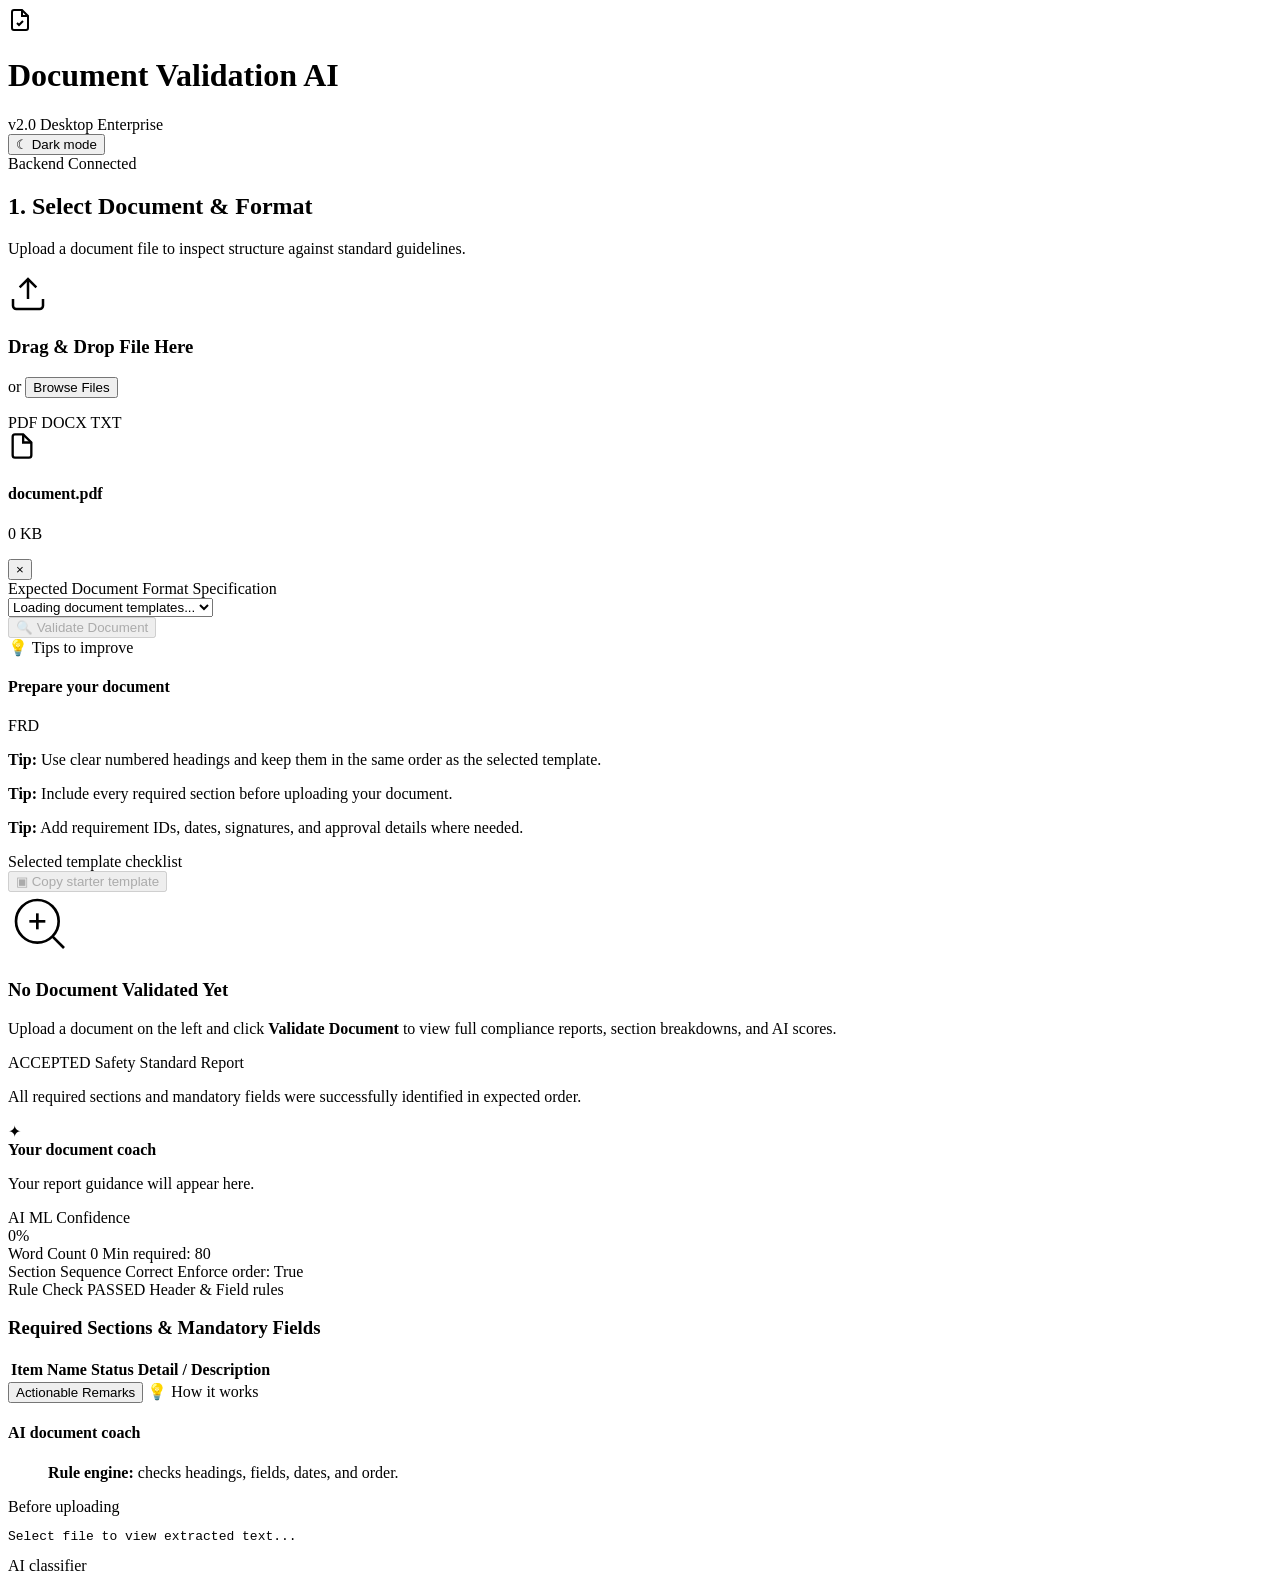
==== frontend/index.html @ 2736fcc6 "Tips box" ====
<!DOCTYPE html>
<html lang="en">
<head>
  <meta charset="UTF-8">
  <meta name="viewport" content="width=device-width, initial-scale=1.0">
  <title>Document Validation AI - Intelligent Compliance Suite</title>
  <meta name="description" content="AI-powered document format and compliance validator for PDF, DOCX, and TXT files.">
  <link rel="preconnect" href="https://fonts.googleapis.com">
  <link rel="preconnect" href="https://fonts.gstatic.com" crossorigin>
  <link href="https://fonts.googleapis.com/css2?family=Inter:wght@300;400;500;600;700&family=JetBrains+Mono:wght@400;500&family=Outfit:wght@500;600;700&display=swap" rel="stylesheet">
  <link rel="stylesheet" href="/static/styles.css">
</head>
<body>
  <div class="app-layout">
    <!-- Header Navigation Bar -->
    <header class="navbar glass">
      <div class="brand">
        <div class="brand-icon">
          <svg width="24" height="24" viewBox="0 0 24 24" fill="none" stroke="currentColor" stroke-width="2">
            <path d="M14 2H6a2 2 0 0 0-2 2v16a2 2 0 0 0 2 2h12a2 2 0 0 0 2-2V8z"></path>
            <polyline points="14 2 14 8 20 8"></polyline>
            <path d="M9 15l2 2 4-4"></path>
          </svg>
        </div>
        <div class="brand-text">
          <h1>Document Validation AI</h1>
          <span class="version-tag">v2.0 Desktop Enterprise</span>
        </div>
      </div>
      <div class="header-actions">
        <button type="button" class="theme-toggle" id="themeToggle" title="Switch to dark mode" aria-label="Switch to dark mode">
          <span class="theme-icon" aria-hidden="true">☾</span>
          <span class="theme-label">Dark mode</span>
        </button>
        <div class="header-status">
          <span class="pulse-dot"></span>
          <span id="apiStatusText">Backend Connected</span>
        </div>
      </div>
    </header>

    <!-- Main Workspace Grid -->
    <main class="workspace-grid">
      <!-- Left Sidebar Panel: Upload & Config Controls -->
      <section class="control-panel glass">
        <div class="panel-header">
          <h2>1. Select Document & Format</h2>
          <p>Upload a document file to inspect structure against standard guidelines.</p>
        </div>

        <!-- Drag and Drop Upload Zone -->
        <div class="upload-dropzone" id="dropzone">
          <input type="file" id="fileInput" accept=".pdf,.docx,.txt" hidden>
          <div class="dropzone-content" id="dropzonePrompt">
            <div class="upload-icon">
              <svg width="40" height="40" viewBox="0 0 24 24" fill="none" stroke="currentColor" stroke-width="1.5">
                <path d="M21 15v4a2 2 0 0 1-2 2H5a2 2 0 0 1-2-2v-4"></path>
                <polyline points="17 8 12 3 7 8"></polyline>
                <line x1="12" y1="3" x2="12" y2="15"></line>
              </svg>
            </div>
            <h3>Drag & Drop File Here</h3>
            <p>or <button type="button" class="btn-link" id="browseBtn">Browse Files</button></p>
            <div class="supported-tags">
              <span>PDF</span> <span>DOCX</span> <span>TXT</span>
            </div>
          </div>

          <!-- File Selected Info State -->
          <div class="file-selected-state hidden" id="fileSelectedState">
            <div class="file-info-icon">
              <svg width="28" height="28" viewBox="0 0 24 24" fill="none" stroke="currentColor" stroke-width="2">
                <path d="M13 2H6a2 2 0 0 0-2 2v16a2 2 0 0 0 2 2h12a2 2 0 0 0 2-2V9z"></path>
                <polyline points="13 2 13 9 20 9"></polyline>
              </svg>
            </div>
            <div class="file-details">
              <h4 id="selectedFileName">document.pdf</h4>
              <p id="selectedFileSize">0 KB</p>
            </div>
            <button type="button" class="btn-icon" id="clearFileBtn" title="Remove file">&times;</button>
          </div>
        </div>

        <!-- Format Type Selection -->
        <div class="form-group">
          <label for="docTypeSelect">Expected Document Format Specification</label>
          <div class="select-wrapper">
            <select id="docTypeSelect" class="custom-select">
              <option value="ssr">Loading document templates...</option>
            </select>
          </div>
        </div>

        <!-- Action Button -->
        <button type="button" id="validateBtn" class="btn-primary" disabled>
          <span class="btn-text">🔍 Validate Document</span>
          <div class="spinner hidden" id="btnSpinner"></div>
        </button>

        <!-- Template Helper -->
        <div class="tips-card" aria-live="polite">
          <div class="tips-card-header">
            <div>
              <span class="tips-eyebrow">💡 Tips to improve</span>
              <h4 id="templateHelperTitle">Prepare your document</h4>
            </div>
            <span class="template-count" id="templateSectionCount">FRD</span>
          </div>
          <p class="tips-summary" id="templateHelperSummary"><strong>Tip:</strong> Use clear numbered headings and keep them in the same order as the selected template.</p>
          <div class="coach-explanations">
            <p><strong>Tip:</strong> Include every required section before uploading your document.</p>
            <p><strong>Tip:</strong> Add requirement IDs, dates, signatures, and approval details where needed.</p>
          </div>
          <div class="template-requirements hidden" id="templateRequirements">
            <span class="helper-label">Selected template checklist</span>
            <div class="requirement-preview" id="templateRequirementsPreview"></div>
          </div>
          <button type="button" class="template-copy-btn" id="copyTemplateBtn" disabled>
            <span aria-hidden="true">▣</span> Copy starter template
          </button>
          <span class="copy-feedback" id="copyFeedback" role="status"></span>
        </div>
      </section>

      <!-- Right Main Panel: Inspection Dashboard -->
      <section class="dashboard-panel">
        <!-- Initial Empty State -->
        <div class="empty-state glass" id="emptyState">
          <div class="empty-icon">
            <svg width="64" height="64" viewBox="0 0 24 24" fill="none" stroke="currentColor" stroke-width="1">
              <circle cx="11" cy="11" r="8"></circle>
              <line x1="21" y1="21" x2="16.65" y2="16.65"></line>
              <line x1="11" y1="8" x2="11" y2="14"></line>
              <line x1="8" y1="11" x2="14" y2="11"></line>
            </svg>
          </div>
          <h3>No Document Validated Yet</h3>
          <p>Upload a document on the left and click <strong>Validate Document</strong> to view full compliance reports, section breakdowns, and AI scores.</p>
        </div>

        <!-- Active Results Dashboard (Hidden initially) -->
        <div class="results-dashboard hidden" id="resultsDashboard">
          <!-- Top Verdict Banner -->
          <div class="verdict-card glass" id="verdictCard">
            <div class="verdict-header">
              <span class="verdict-badge" id="verdictBadge">ACCEPTED</span>
              <span class="doc-meta-tag" id="reportDocMeta">Safety Standard Report</span>
            </div>
            <p class="verdict-summary" id="verdictSummary">All required sections and mandatory fields were successfully identified in expected order.</p>
            <div class="result-coach" id="resultCoach" aria-live="polite">
              <span class="result-coach-icon" id="resultCoachIcon" aria-hidden="true">✦</span>
              <div>
                <strong id="resultCoachTitle">Your document coach</strong>
                <p id="resultCoachText">Your report guidance will appear here.</p>
              </div>
            </div>
          </div>

          <!-- Key Metrics Cards Row -->
          <div class="metrics-grid">
            <div class="metric-card glass">
              <span class="metric-label">AI ML Confidence</span>
              <div class="gauge-container">
                <div class="gauge-bar-bg">
                  <div class="gauge-bar-fill" id="mlScoreFill"></div>
                </div>
                <span class="metric-value" id="mlScoreVal">0%</span>
              </div>
            </div>

            <div class="metric-card glass">
              <span class="metric-label">Word Count</span>
              <span class="metric-value" id="wordCountVal">0</span>
              <span class="metric-sub" id="wordCountSub">Min required: 80</span>
            </div>

            <div class="metric-card glass">
              <span class="metric-label">Section Sequence</span>
              <span class="metric-value badge-small" id="orderVal">Correct</span>
              <span class="metric-sub">Enforce order: True</span>
            </div>

            <div class="metric-card glass">
              <span class="metric-label">Rule Check</span>
              <span class="metric-value badge-small" id="ruleVal">PASSED</span>
              <span class="metric-sub">Header & Field rules</span>
            </div>
          </div>

          <!-- Content Details Split View -->
          <div class="details-split-grid">
            <!-- Left: Section Breakdown Table -->
            <div class="details-card glass">
              <div class="card-title-bar">
                <h3>Required Sections & Mandatory Fields</h3>
              </div>
              <div class="table-responsive">
                <table class="checklist-table">
                  <thead>
                    <tr>
                      <th>Item Name</th>
                      <th>Status</th>
                      <th>Detail / Description</th>
                    </tr>
                  </thead>
                  <tbody id="checklistTableBody">
                    <!-- Rows dynamically rendered -->
                  </tbody>
                </table>
              </div>
            </div>

            <!-- Right: Remarks & Document Preview Tabs -->
            <div class="details-card glass">
              <div class="card-tabs-header">
                <button class="tab-btn active" data-tab="remarksTab">Actionable Remarks</button>
                  <span class="tips-eyebrow">💡 How it works</span>
                  <h4 id="templateHelperTitle">AI document coach</h4>

              <div class="tab-content active" id="remarksTab">
                <ul class="remarks-list" id="remarksList">
              <p class="tips-summary" id="templateHelperSummary"><strong>Rule engine:</strong> checks headings, fields, dates, and order.</p>
                </ul>
              </div>
                  <span class="helper-label">Before uploading</span>
              <div class="tab-content" id="previewTab">
                <pre class="text-preview-code" id="extractedTextCode">Select file to view extracted text...</pre>
              </div>
            </div>
          </div>
        </div>
                  <span class="helper-label">AI classifier</span>
    </main>
  </div>

  <script src="/static/app.js"></script>
</body>
</html>
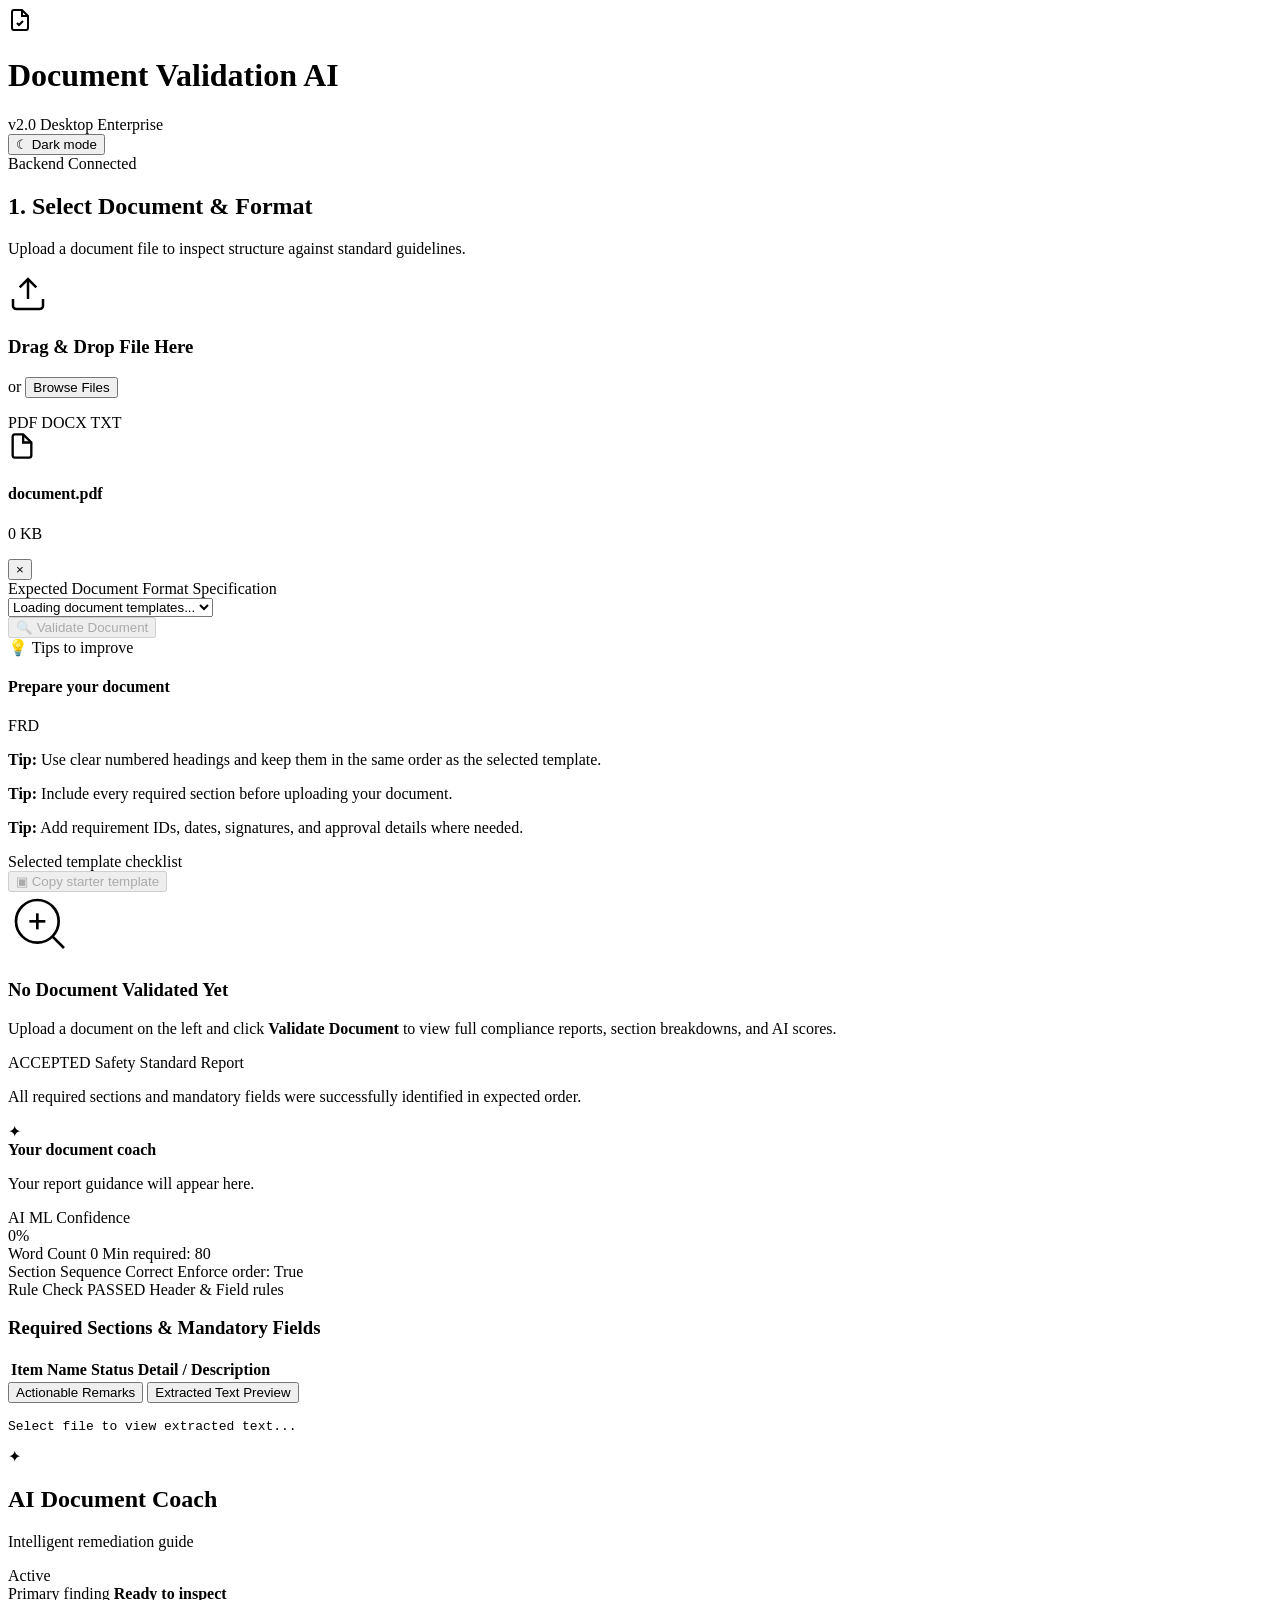
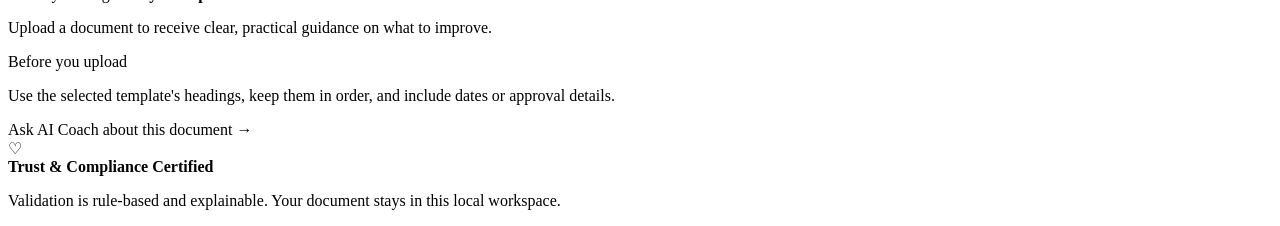
==== commit 7ce6f905: "Improve validation dashboard UI" ====
--- a/frontend/index.html
+++ b/frontend/index.html
@@ -215,22 +215,52 @@
             <div class="details-card glass">
               <div class="card-tabs-header">
                 <button class="tab-btn active" data-tab="remarksTab">Actionable Remarks</button>
-                  <span class="tips-eyebrow">💡 How it works</span>
-                  <h4 id="templateHelperTitle">AI document coach</h4>
-
+                <button class="tab-btn" data-tab="previewTab">Extracted Text Preview</button>
+              </div>
               <div class="tab-content active" id="remarksTab">
-                <ul class="remarks-list" id="remarksList">
-              <p class="tips-summary" id="templateHelperSummary"><strong>Rule engine:</strong> checks headings, fields, dates, and order.</p>
-                </ul>
-              </div>
-                  <span class="helper-label">Before uploading</span>
+                <ul class="remarks-list" id="remarksList"></ul>
+              </div>
               <div class="tab-content" id="previewTab">
                 <pre class="text-preview-code" id="extractedTextCode">Select file to view extracted text...</pre>
               </div>
             </div>
           </div>
         </div>
-                  <span class="helper-label">AI classifier</span>
+      </section>
+
+      <!-- AI guidance rail -->
+      <aside class="ai-rail">
+        <section class="ai-coach-card glass">
+          <div class="rail-heading">
+            <div class="rail-icon" aria-hidden="true">✦</div>
+            <div>
+              <h2>AI Document Coach</h2>
+              <p>Intelligent remediation guide</p>
+            </div>
+            <span class="rail-status">Active</span>
+          </div>
+          <div class="coach-finding">
+            <span class="coach-label">Primary finding</span>
+            <strong id="railCoachTitle">Ready to inspect</strong>
+            <p id="railCoachText">Upload a document to receive clear, practical guidance on what to improve.</p>
+          </div>
+          <div class="coach-next-steps">
+            <span class="coach-label">Before you upload</span>
+            <p>Use the selected template's headings, keep them in order, and include dates or approval details.</p>
+          </div>
+          <div class="coach-input">
+            <span>Ask AI Coach about this document</span>
+            <span aria-hidden="true">→</span>
+          </div>
+        </section>
+        <section class="trust-card glass">
+          <span class="trust-icon" aria-hidden="true">♡</span>
+          <div>
+            <strong>Trust &amp; Compliance Certified</strong>
+            <p>Validation is rule-based and explainable. Your document stays in this local workspace.</p>
+          </div>
+        </section>
+      </aside>
     </main>
   </div>
 
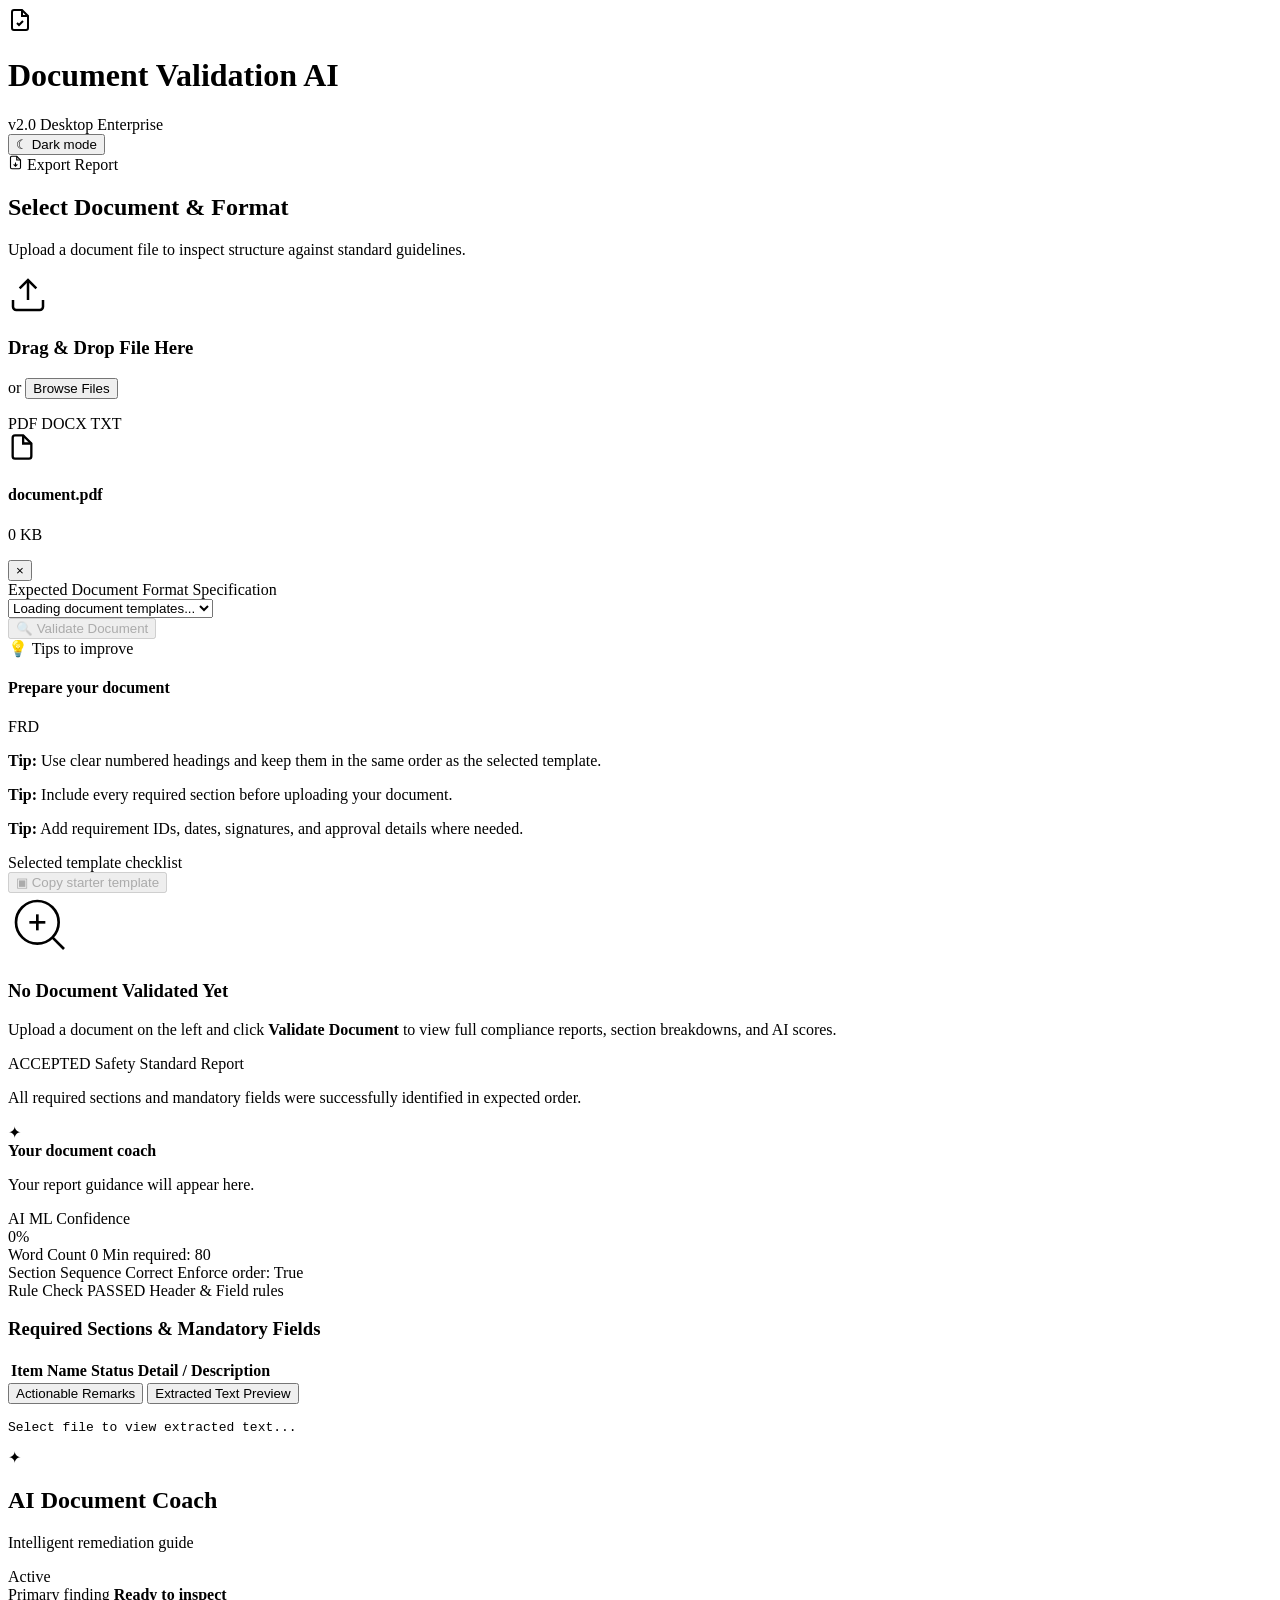
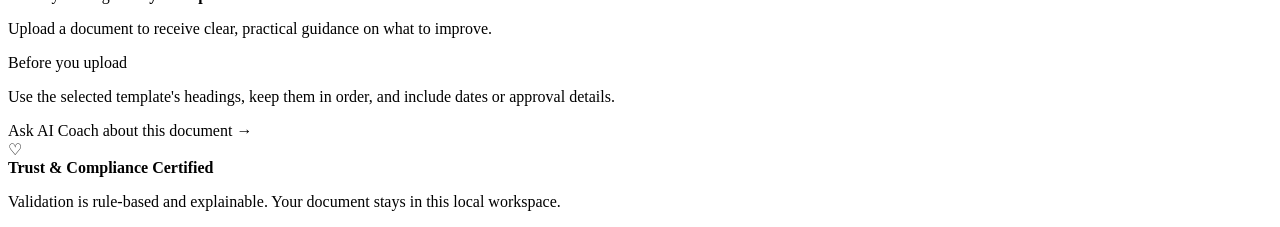
==== commit 01141578: "Update dashboard UI and theme styling" ====
--- a/frontend/index.html
+++ b/frontend/index.html
@@ -33,8 +33,15 @@
           <span class="theme-label">Dark mode</span>
         </button>
         <div class="header-status">
-          <span class="pulse-dot"></span>
-          <span id="apiStatusText">Backend Connected</span>
+          <span class="export-icon" aria-hidden="true">
+            <svg width="15" height="15" viewBox="0 0 24 24" fill="none" stroke="currentColor" stroke-width="1.8">
+              <path d="M14 2H6a2 2 0 0 0-2 2v16a2 2 0 0 0 2 2h12a2 2 0 0 0 2-2V8z"></path>
+              <polyline points="14 2 14 8 20 8"></polyline>
+              <path d="M12 12v6"></path>
+              <path d="m9 15 3 3 3-3"></path>
+            </svg>
+          </span>
+          <span id="apiStatusText">Export Report</span>
         </div>
       </div>
     </header>
@@ -44,7 +51,7 @@
       <!-- Left Sidebar Panel: Upload & Config Controls -->
       <section class="control-panel glass">
         <div class="panel-header">
-          <h2>1. Select Document & Format</h2>
+          <h2>Select Document &amp; Format</h2>
           <p>Upload a document file to inspect structure against standard guidelines.</p>
         </div>
 
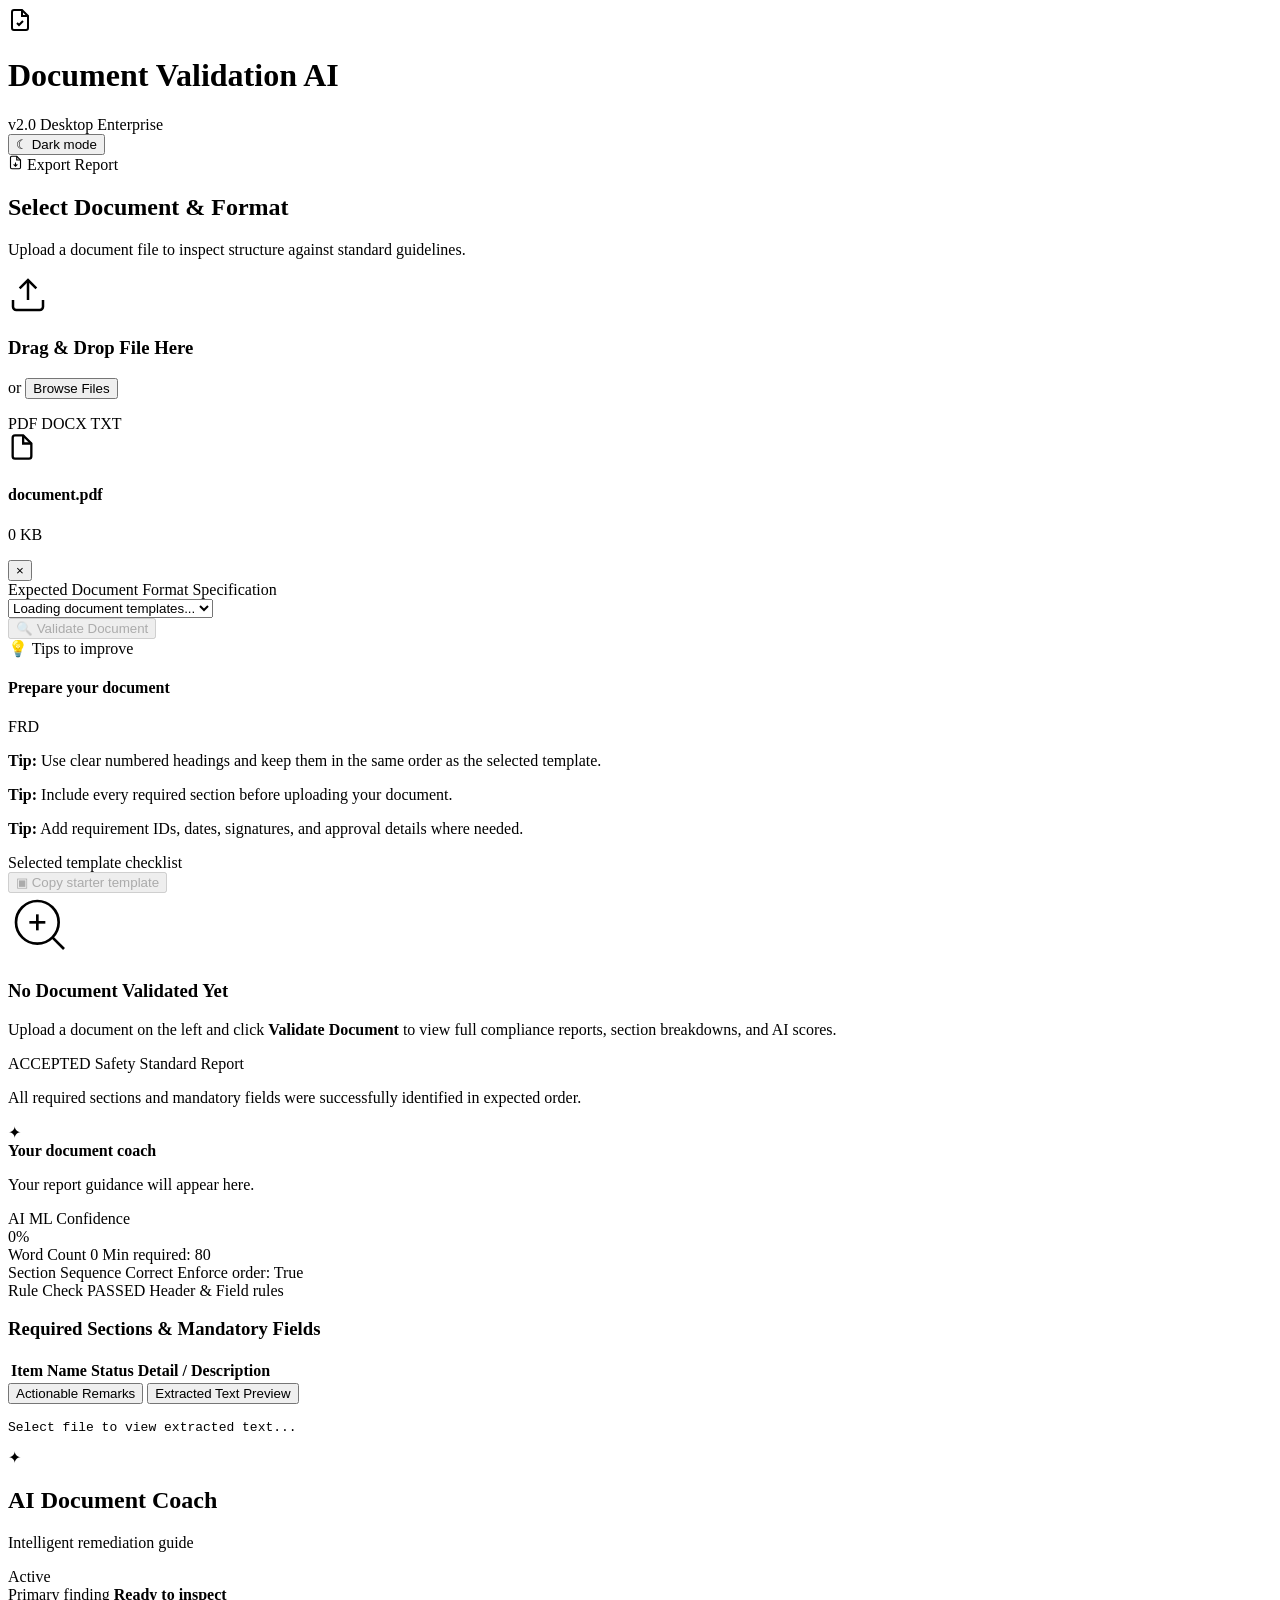
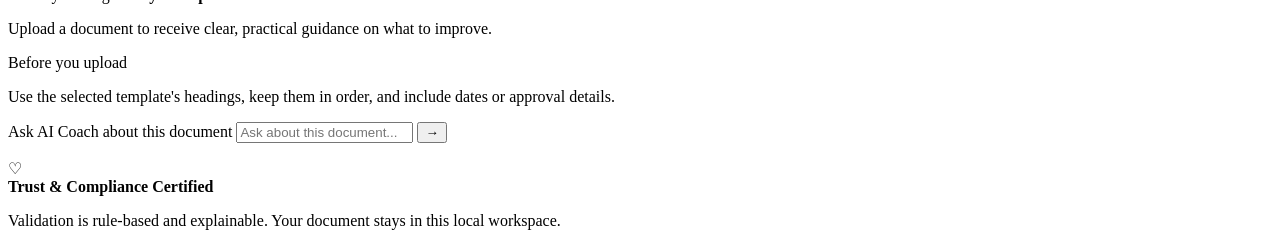
==== commit f10f72e6: "Make AI Document Coach functional" ====
--- a/frontend/index.html
+++ b/frontend/index.html
@@ -255,10 +255,12 @@
             <span class="coach-label">Before you upload</span>
             <p>Use the selected template's headings, keep them in order, and include dates or approval details.</p>
           </div>
-          <div class="coach-input">
-            <span>Ask AI Coach about this document</span>
-            <span aria-hidden="true">→</span>
-          </div>
+          <form class="coach-input" id="coachForm">
+            <label class="sr-only" for="coachQuestion">Ask AI Coach about this document</label>
+            <input id="coachQuestion" type="text" placeholder="Ask about this document..." autocomplete="off">
+            <button type="submit" aria-label="Ask AI Coach">→</button>
+          </form>
+          <p class="coach-answer hidden" id="coachAnswer" role="status" aria-live="polite"></p>
         </section>
         <section class="trust-card glass">
           <span class="trust-icon" aria-hidden="true">♡</span>
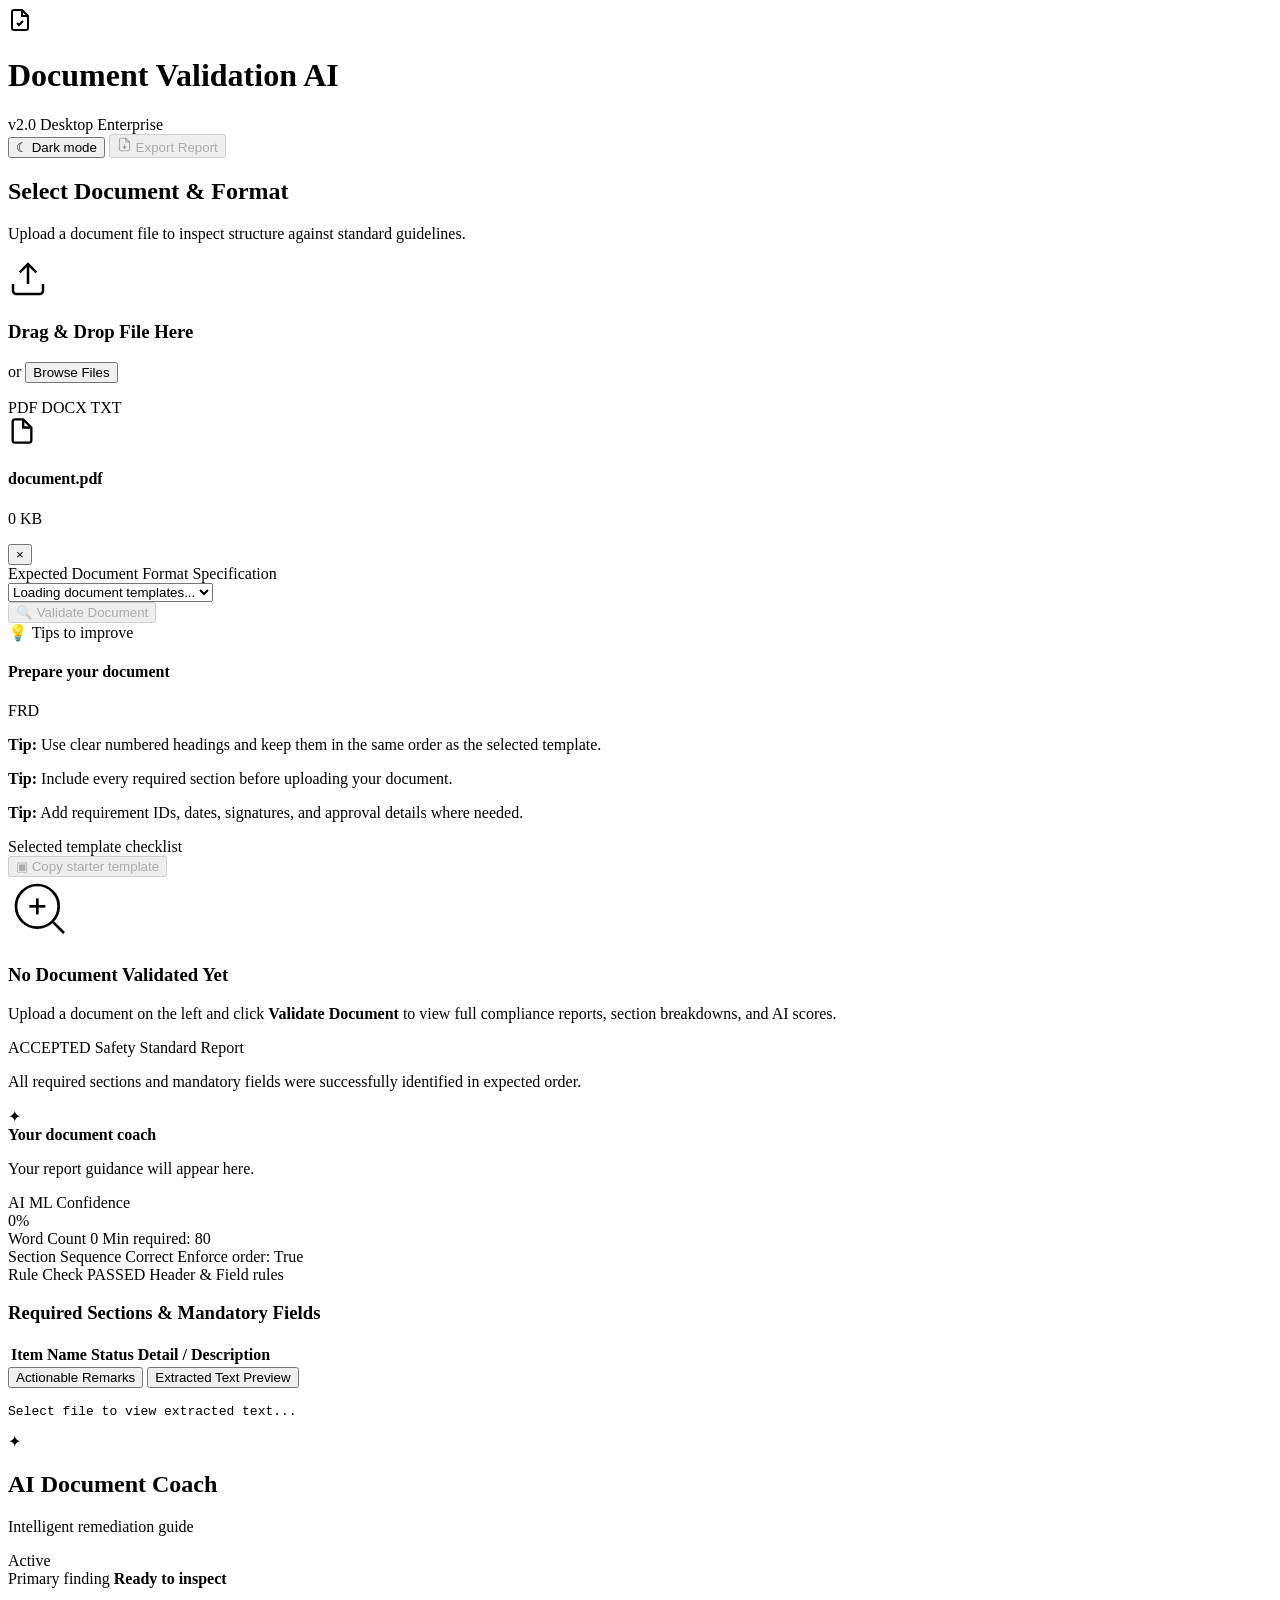
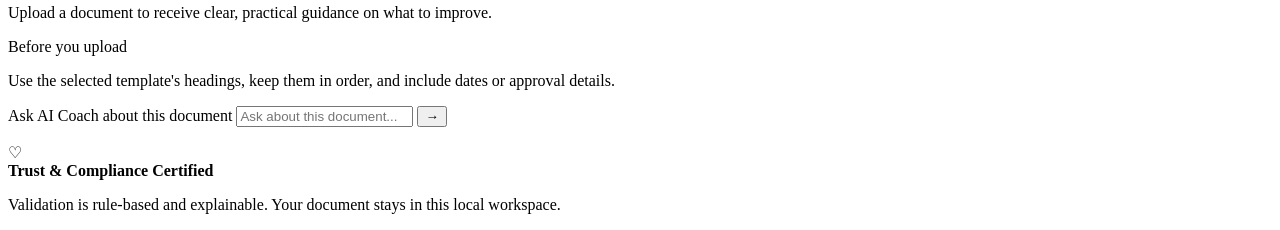
==== commit c1cca999: "Make export report functional" ====
--- a/frontend/index.html
+++ b/frontend/index.html
@@ -32,7 +32,7 @@
           <span class="theme-icon" aria-hidden="true">☾</span>
           <span class="theme-label">Dark mode</span>
         </button>
-        <div class="header-status">
+        <button type="button" class="header-status" id="exportReportBtn" disabled title="Validate a document before exporting the report">
           <span class="export-icon" aria-hidden="true">
             <svg width="15" height="15" viewBox="0 0 24 24" fill="none" stroke="currentColor" stroke-width="1.8">
               <path d="M14 2H6a2 2 0 0 0-2 2v16a2 2 0 0 0 2 2h12a2 2 0 0 0 2-2V8z"></path>
@@ -42,7 +42,7 @@
             </svg>
           </span>
           <span id="apiStatusText">Export Report</span>
-        </div>
+        </button>
       </div>
     </header>
 
